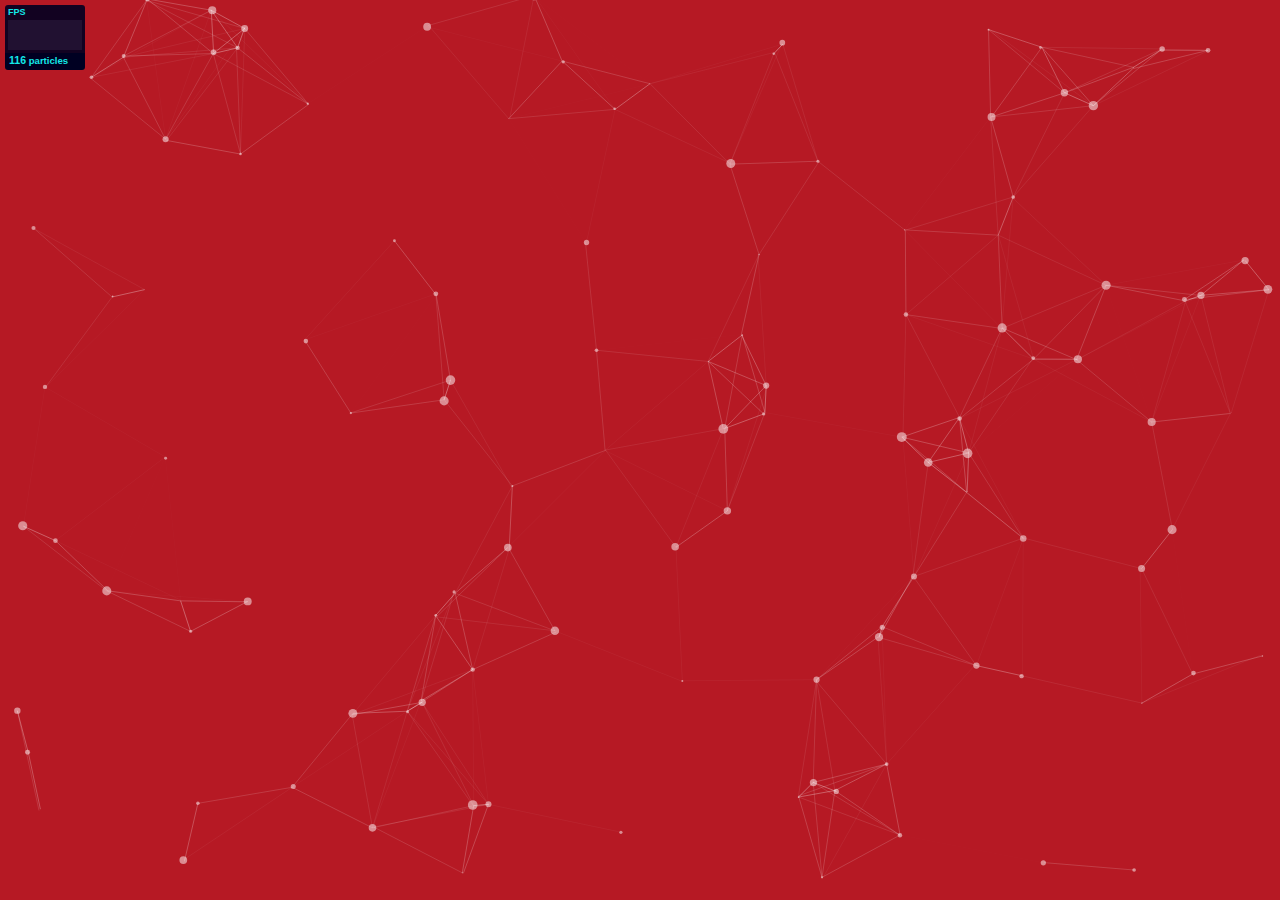
==== particles.js-master/demo/index.html @ 7b5288ee "first" ====
<!DOCTYPE html>
<html lang="en">
<head>
  <meta charset="utf-8">
  <title>particles.js</title>
  <meta name="description" content="particles.js is a lightweight JavaScript library for creating particles.">
  <meta name="author" content="Vincent Garreau" />
  <meta name="viewport" content="width=device-width, initial-scale=1.0, minimum-scale=1.0, maximum-scale=1.0, user-scalable=no">
  <link rel="stylesheet" media="screen" href="css/style.css">
</head>
<body>

<!-- count particles -->
<div class="count-particles">
  <span class="js-count-particles">--</span> particles
</div>

<!-- particles.js container -->
<div id="particles-js"></div>

<!-- scripts -->
<script src="../particles.js"></script>
<script src="js/app.js"></script>

<!-- stats.js -->
<script src="js/lib/stats.js"></script>
<script>
  var count_particles, stats, update;
  stats = new Stats;
  stats.setMode(0);
  stats.domElement.style.position = 'absolute';
  stats.domElement.style.left = '0px';
  stats.domElement.style.top = '0px';
  document.body.appendChild(stats.domElement);
  count_particles = document.querySelector('.js-count-particles');
  update = function() {
    stats.begin();
    stats.end();
    if (window.pJSDom[0].pJS.particles && window.pJSDom[0].pJS.particles.array) {
      count_particles.innerText = window.pJSDom[0].pJS.particles.array.length;
    }
    requestAnimationFrame(update);
  };
  requestAnimationFrame(update);
</script>

</body>
</html>
---- particles.js-master/demo/css/style.css ----
/* =============================================================================
   HTML5 CSS Reset Minified - Eric Meyer
   ========================================================================== */

html,body,div,span,object,iframe,h1,h2,h3,h4,h5,h6,p,blockquote,pre,abbr,address,cite,code,del,dfn,em,img,ins,kbd,q,samp,small,strong,sub,sup,var,b,i,dl,dt,dd,ol,ul,li,fieldset,form,label,legend,table,caption,tbody,tfoot,thead,tr,th,td,article,aside,canvas,details,figcaption,figure,footer,header,hgroup,menu,nav,section,summary,time,mark,audio,video{margin:0;padding:0;border:0;outline:0;font-size:100%;vertical-align:baseline;background:transparent}
body{line-height:1}
article,aside,details,figcaption,figure,footer,header,hgroup,menu,nav,section{display:block}
nav ul{list-style:none}
blockquote,q{quotes:none}
blockquote:before,blockquote:after,q:before,q:after{content:none}
a{margin:0;padding:0;font-size:100%;vertical-align:baseline;background:transparent;text-decoration:none}
mark{background-color:#ff9;color:#000;font-style:italic;font-weight:bold}
del{text-decoration:line-through}
abbr[title],dfn[title]{border-bottom:1px dotted;cursor:help}
table{border-collapse:collapse;border-spacing:0}
hr{display:block;height:1px;border:0;border-top:1px solid #ccc;margin:1em 0;padding:0}
input,select{vertical-align:middle}
li{list-style:none}


/* =============================================================================
   My CSS
   ========================================================================== */

/* ---- base ---- */

html,body{ 
	width:100%;
	height:100%;
	background:#111;
}

html{
  -webkit-tap-highlight-color: rgba(0, 0, 0, 0);
}

body{
  font:normal 75% Arial, Helvetica, sans-serif;
}

canvas{
  display:block;
  vertical-align:bottom;
}


/* ---- stats.js ---- */

.count-particles{
  background: #000022;
  position: absolute;
  top: 48px;
  left: 0;
  width: 80px;
  color: #13E8E9;
  font-size: .8em;
  text-align: left;
  text-indent: 4px;
  line-height: 14px;
  padding-bottom: 2px;
  font-family: Helvetica, Arial, sans-serif;
  font-weight: bold;
}

.js-count-particles{
  font-size: 1.1em;
}

#stats,
.count-particles{
  -webkit-user-select: none;
  margin-top: 5px;
  margin-left: 5px;
}

#stats{
  border-radius: 3px 3px 0 0;
  overflow: hidden;
}

.count-particles{
  border-radius: 0 0 3px 3px;
}


/* ---- particles.js container ---- */

#particles-js{
  width: 100%;
  height: 100%;
  background-color: #b61924;
  background-image: url('');
  background-size: cover;
  background-position: 50% 50%;
  background-repeat: no-repeat;
}
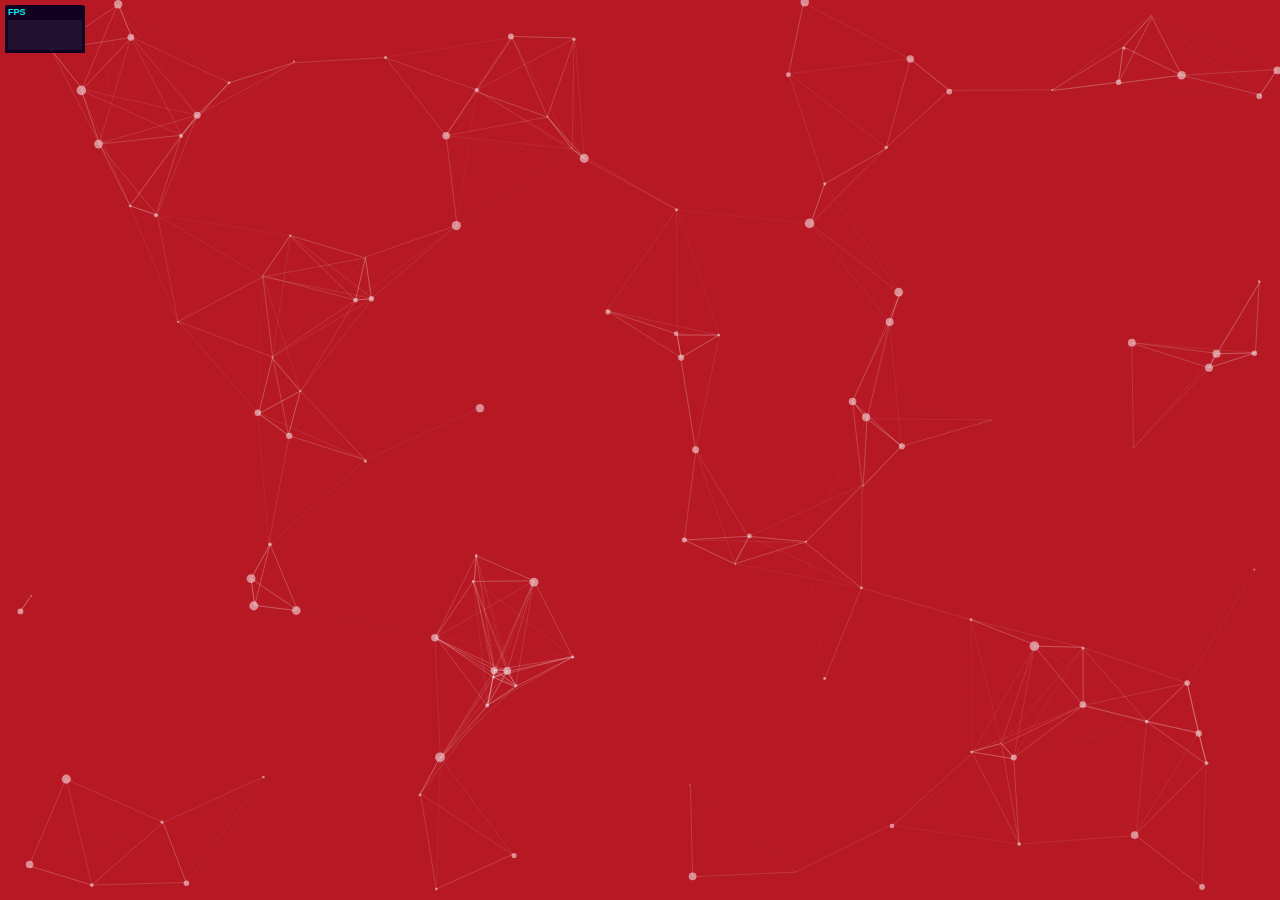
==== commit bb264184: "fix resp" ====
--- a/particles.js-master/demo/index.html
+++ b/particles.js-master/demo/index.html
@@ -11,9 +11,9 @@
 <body>
 
 <!-- count particles -->
-<div class="count-particles">
+<!-- <div class="count-particles">
   <span class="js-count-particles">--</span> particles
-</div>
+</div> -->
 
 <!-- particles.js container -->
 <div id="particles-js"></div>
--- a/particles.js-master/demo/css/style.css
+++ b/particles.js-master/demo/css/style.css
@@ -94,3 +94,8 @@
   background-position: 50% 50%;
   background-repeat: no-repeat;
 }
+
+.dashboard {
+  height: 50vh;
+  width: 100%;   
+}
